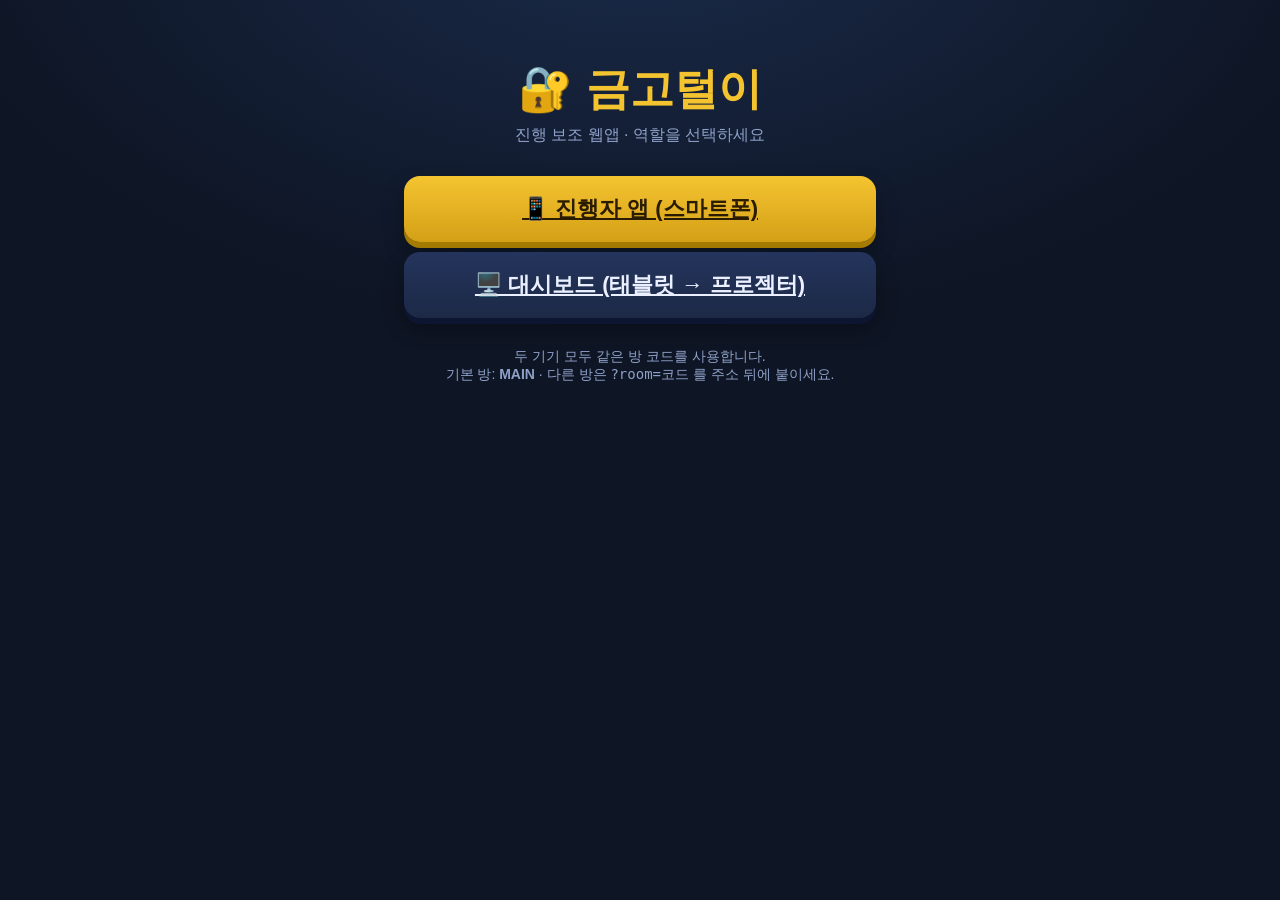
==== index.html @ 3f643b49 "금고털이 진행 보조 웹앱 (앱1 폰 + 앱2 대시보드, Firebase 동기화)" ====
<!DOCTYPE html>
<html lang="ko">
<head>
  <meta charset="UTF-8" />
  <meta name="viewport" content="width=device-width, initial-scale=1.0, maximum-scale=1.0, user-scalable=no" />
  <title>금고털이</title>
  <link rel="stylesheet" href="css/style.css" />
</head>
<body>
  <div class="landing">
    <h1>🔐 금고털이</h1>
    <p>진행 보조 웹앱 · 역할을 선택하세요</p>
    <a class="btn" href="app1.html">📱 진행자 앱 (스마트폰)</a>
    <a class="btn secondary" href="app2.html">🖥️ 대시보드 (태블릿 → 프로젝터)</a>
    <p style="margin-top:30px; font-size:14px;">두 기기 모두 같은 방 코드를 사용합니다.<br/>기본 방: <b>MAIN</b> · 다른 방은 <code>?room=코드</code> 를 주소 뒤에 붙이세요.</p>
  </div>
</body>
</html>
---- css/style.css ----
:root {
  --gold: #f4c430;
  --gold-deep: #d4a017;
  --bg: #0e1524;
  --bg2: #16203a;
  --panel: #1c2946;
  --panel2: #24345c;
  --line: #33447a;
  --text: #eaf0ff;
  --muted: #8fa0c8;
  --danger: #ff5d6c;
  --success: #34d399;
  --robber: #b06bff;
}

* { box-sizing: border-box; margin: 0; padding: 0; }
html, body { height: 100%; }
body {
  font-family: "Pretendard", "Malgun Gothic", "Apple SD Gothic Neo", sans-serif;
  background: radial-gradient(1200px 700px at 50% -10%, #1a2b4a 0%, var(--bg) 60%), var(--bg);
  color: var(--text);
  -webkit-tap-highlight-color: transparent;
}

/* ── 공통 ─────────────────────────────── */
.btn {
  display: block; width: 100%;
  padding: 18px; margin: 10px 0;
  font-size: 20px; font-weight: 700;
  border: none; border-radius: 16px;
  background: linear-gradient(180deg, var(--gold) 0%, var(--gold-deep) 100%);
  color: #2a1c00; cursor: pointer;
  box-shadow: 0 6px 0 #a67c00, 0 10px 20px rgba(0,0,0,.35);
  transition: transform .05s ease;
}
.btn:active { transform: translateY(3px); box-shadow: 0 3px 0 #a67c00; }
.btn.secondary {
  background: linear-gradient(180deg, var(--panel2), var(--panel));
  color: var(--text); box-shadow: 0 6px 0 #0d1630, 0 10px 20px rgba(0,0,0,.35);
}
.btn.danger { background: linear-gradient(180deg, #ff7a86, var(--danger)); color: #3a0007; box-shadow: 0 6px 0 #8f0010; }
.btn.ghost { background: transparent; border: 2px solid var(--line); color: var(--muted); box-shadow: none; font-size: 16px; padding: 12px; }
.btn:disabled { opacity: .4; box-shadow: none; cursor: not-allowed; }

.card { background: var(--panel); border: 1px solid var(--line); border-radius: 18px; padding: 18px; margin: 12px 0; }
.tag { display:inline-block; padding: 4px 12px; border-radius: 999px; font-size: 13px; font-weight: 700; background: var(--panel2); color: var(--muted); }
.muted { color: var(--muted); }
.center { text-align: center; }

/* ── 앱1 (스마트폰 세로) ─────────────────── */
.phone {
  max-width: 480px; margin: 0 auto; min-height: 100vh;
  padding: 18px 18px 40px; display: flex; flex-direction: column;
}
.phone .topbar { display:flex; justify-content: space-between; align-items:center; margin-bottom: 8px; }
.phone .topbar .round { font-weight: 800; color: var(--gold); }
.phone h1 { font-size: 22px; margin: 6px 0 2px; }
.phone .big-name {
  font-size: 40px; font-weight: 900; text-align: center;
  padding: 30px 10px; color: var(--gold);
  text-shadow: 0 2px 20px rgba(244,196,48,.35);
}
.phone .vault-count { font-size: 18px; text-align:center; color: var(--muted); }
.phone .vault-count b { font-size: 30px; color: var(--text); }

/* 슬라이더 */
.slider-wrap { text-align:center; padding: 10px 0; }
.slider-value { font-size: 72px; font-weight: 900; color: var(--gold); line-height: 1; }
.slider-value span { font-size: 24px; color: var(--muted); }
input[type=range] {
  -webkit-appearance: none; width: 100%; height: 14px; border-radius: 999px;
  background: linear-gradient(90deg, var(--gold) var(--pct,0%), var(--panel2) var(--pct,0%));
  margin: 24px 0;
}
input[type=range]::-webkit-slider-thumb {
  -webkit-appearance: none; width: 44px; height: 44px; border-radius: 50%;
  background: radial-gradient(circle at 35% 30%, #fff6cf, var(--gold-deep));
  border: 3px solid #fff; box-shadow: 0 4px 12px rgba(0,0,0,.5); cursor: pointer;
}

/* 이름 입력 목록 */
.name-row { display:flex; gap:8px; margin:8px 0; align-items:center; }
.name-row input {
  flex:1; padding:14px; font-size:17px; border-radius:12px;
  border:1px solid var(--line); background: var(--bg2); color: var(--text);
}
.name-row .idx { width: 28px; text-align:center; color: var(--muted); font-weight:700; }
.name-row button { width:44px; height:44px; border-radius:12px; border:none; background:var(--panel2); color:var(--danger); font-size:22px; cursor:pointer; }
.field { display:flex; justify-content:space-between; align-items:center; margin:10px 0; }
.field label { color: var(--muted); }
.field input { width: 110px; padding:12px; font-size:18px; text-align:center; border-radius:12px; border:1px solid var(--line); background: var(--bg2); color: var(--text); }

/* 강탈 대상 버튼 그리드 */
.target-grid { display:grid; grid-template-columns: 1fr 1fr; gap:10px; margin-top: 12px; }
.target-grid .btn { margin:0; font-size:18px; padding:16px 8px; }

/* 결과/공개 배너 */
.reveal { text-align:center; padding: 20px; }
.reveal .who { font-size: 34px; font-weight:900; color: var(--robber); margin:8px 0; }
.result-badge { font-size: 26px; font-weight:900; padding: 14px; border-radius: 14px; margin: 14px 0; }
.result-badge.ok { background: rgba(52,211,153,.15); color: var(--success); border:1px solid var(--success); }
.result-badge.no { background: rgba(255,93,108,.15); color: var(--danger); border:1px solid var(--danger); }
.chip-list { display:flex; flex-wrap:wrap; gap:8px; justify-content:center; margin-top:10px; }
.chip { padding:8px 14px; border-radius:999px; background:var(--panel2); font-weight:700; }

/* 엿보기 타임라인 */
.timeline { display:flex; align-items:center; flex-wrap:wrap; gap:2px; justify-content:center; padding:16px 0; }
.timeline .node { padding:8px 10px; background:var(--panel2); border-radius:10px; font-weight:700; font-size:14px; }
.timeline .gap { width:26px; height:36px; border-radius:8px; border:2px dashed var(--line); background:transparent; cursor:pointer; }
.timeline .gap.active { background: var(--gold); border-color: var(--gold); }
.peek-result { text-align:center; font-size:20px; margin-top:10px; }
.peek-result b { font-size:40px; color: var(--gold); display:block; }

/* ── 앱2 (대시보드 가로) ─────────────────── */
.dash { min-height:100vh; padding: 24px 32px; display:flex; flex-direction:column; }
.dash-header { display:flex; justify-content:space-between; align-items:flex-end; margin-bottom:14px; }
.dash-title { font-size: 30px; font-weight:900; color: var(--gold); }
.dash-round { font-size: 22px; color: var(--muted); }
.order-strip { display:flex; gap:10px; align-items:center; flex-wrap:wrap; padding:14px 18px; background:var(--panel); border-radius:16px; margin-bottom:16px; border:1px solid var(--line); }
.order-strip .lbl { color:var(--muted); font-weight:700; margin-right:6px; }
.order-strip .seq { display:flex; align-items:center; gap:10px; font-size:22px; font-weight:800; }
.order-strip .seq .p { padding:6px 14px; background:var(--panel2); border-radius:10px; }
.order-strip .seq .arrow { color:var(--muted); }

.dash-body { flex:1; display:grid; grid-template-columns: 1.4fr 1fr; gap:18px; min-height:0; }
.score-panel, .event-panel { background:var(--panel); border:1px solid var(--line); border-radius:18px; padding:18px; overflow:auto; }
.panel-h { font-size:20px; font-weight:800; margin-bottom:12px; color:var(--muted); }

table.score { width:100%; border-collapse: collapse; font-size:18px; }
table.score th, table.score td { padding:10px 8px; text-align:center; border-bottom:1px solid var(--line); }
table.score th { color:var(--muted); font-size:15px; position:sticky; top:0; background:var(--panel); }
table.score td.name { text-align:left; font-weight:800; }
table.score td.total { font-weight:900; color:var(--gold); font-size:22px; }
table.score tr.lead td { background: rgba(244,196,48,.08); }
table.score .rank { color:var(--muted); width:36px; }
table.score .curcol { background: rgba(244,196,48,.06); }

.event-big { text-align:center; padding:20px 0; }
.event-big .k { color:var(--muted); font-size:20px; }
.event-big .v { font-size:52px; font-weight:900; margin-top:6px; }
.event-big .v.robber { color: var(--robber); }
.event-big .v.ok { color: var(--success); }
.event-big .v.no { color: var(--danger); }
.event-list { display:flex; flex-wrap:wrap; gap:12px; justify-content:center; margin-top:14px; }
.event-list .chip { font-size:22px; padding:12px 20px; }

.winner-screen { flex:1; display:flex; flex-direction:column; align-items:center; justify-content:center; text-align:center; }
.winner-screen .crown { font-size:80px; }
.winner-screen .wname { font-size:96px; font-weight:900; color:var(--gold); text-shadow:0 4px 40px rgba(244,196,48,.5); }
.winner-screen .wsub { font-size:28px; color:var(--muted); margin-top:10px; }

.waiting { flex:1; display:flex; align-items:center; justify-content:center; color:var(--muted); font-size:26px; }

/* ── 랜딩 ─────────────────────────────── */
.landing { max-width:520px; margin:0 auto; padding:60px 24px; text-align:center; }
.landing h1 { font-size:44px; color:var(--gold); margin-bottom:6px; }
.landing p { color:var(--muted); margin-bottom:30px; }
.landing .btn { font-size:22px; }
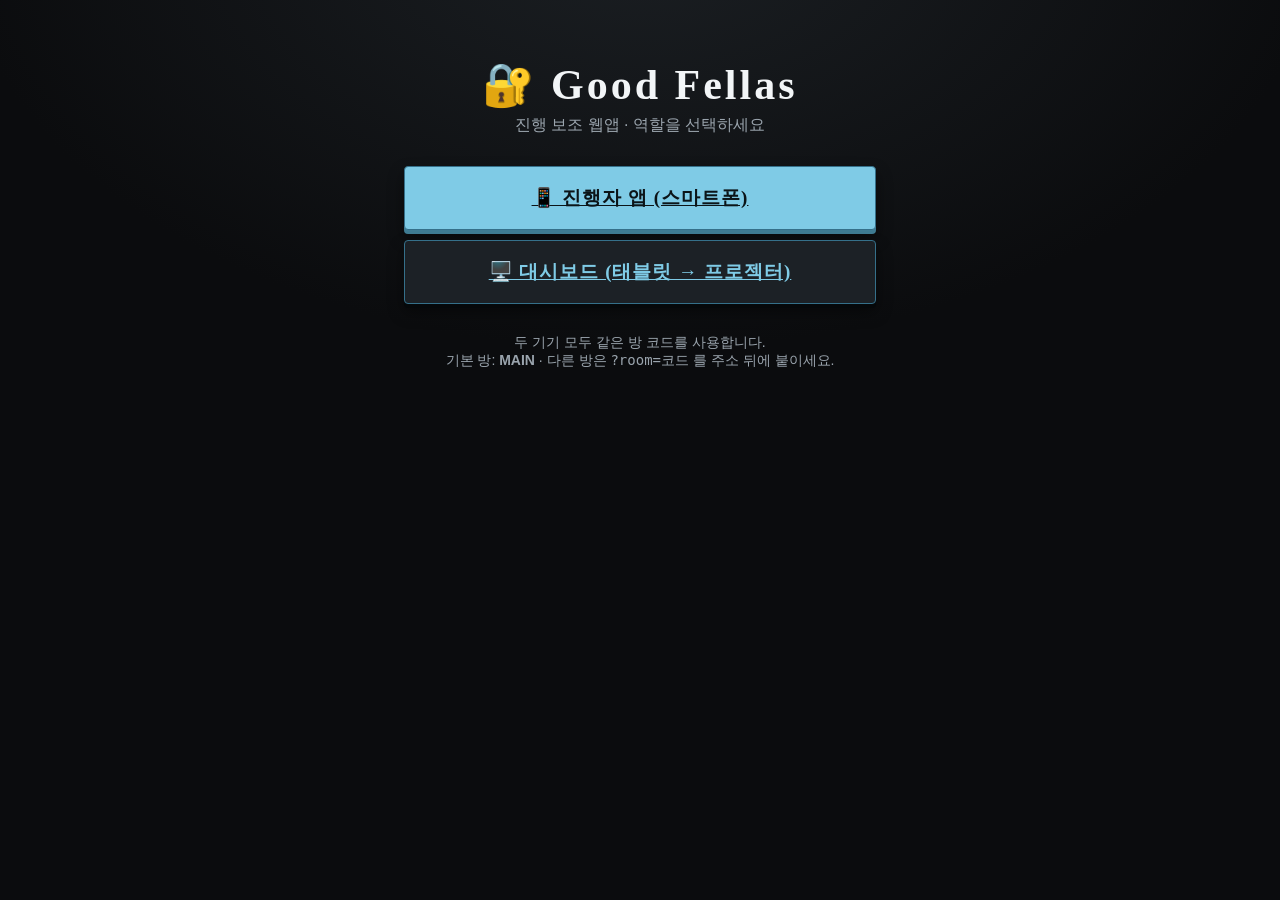
==== commit 03061573: "앱 표시 게임명을 'Good Fellas'로 변경 (v=8)" ====
--- a/index.html
+++ b/index.html
@@ -3,12 +3,12 @@
 <head>
   <meta charset="UTF-8" />
   <meta name="viewport" content="width=device-width, initial-scale=1.0, maximum-scale=1.0, user-scalable=no" />
-  <title>금고털이</title>
+  <title>Good Fellas</title>
   <link rel="stylesheet" href="css/style.css" />
 </head>
 <body>
   <div class="landing">
-    <h1>🔐 금고털이</h1>
+    <h1>🔐 Good Fellas</h1>
     <p>진행 보조 웹앱 · 역할을 선택하세요</p>
     <a class="btn" href="app1.html">📱 진행자 앱 (스마트폰)</a>
     <a class="btn secondary" href="app2.html">🖥️ 대시보드 (태블릿 → 프로젝터)</a>
--- a/css/style.css
+++ b/css/style.css
@@ -1,49 +1,54 @@
 :root {
-  --gold: #f4c430;
-  --gold-deep: #d4a017;
-  --bg: #0e1524;
-  --bg2: #16203a;
-  --panel: #1c2946;
-  --panel2: #24345c;
-  --line: #33447a;
-  --text: #eaf0ff;
-  --muted: #8fa0c8;
-  --danger: #ff5d6c;
-  --success: #34d399;
-  --robber: #b06bff;
+  --accent: #7fcbe6;
+  --accent-deep: #5aa9c6;
+  --accent-dim: #2f5a70;
+  --bg: #0b0c0e;
+  --bg2: #111316;
+  --panel: #15191d;
+  --panel2: #1c2126;
+  --line: #2a3238;
+  --line-accent: #35708a;
+  --text: #f2f5f7;
+  --muted: #9aa4ad;
+  --danger: #d24b4b;
+  --danger-soft: #e8706f;
+  --success: #7fcbe6;
+  --robber: #e0524f;
 }
 
 * { box-sizing: border-box; margin: 0; padding: 0; }
 html, body { height: 100%; }
 body {
   font-family: "Pretendard", "Malgun Gothic", "Apple SD Gothic Neo", sans-serif;
-  background: radial-gradient(1200px 700px at 50% -10%, #1a2b4a 0%, var(--bg) 60%), var(--bg);
+  background: radial-gradient(1100px 680px at 50% -8%, #1b1f23 0%, var(--bg) 62%), var(--bg);
   color: var(--text);
   -webkit-tap-highlight-color: transparent;
 }
+
+.serif { font-family: Georgia, "Batangche", "Nanum Myeongjo", serif; }
 
 /* ── 공통 ─────────────────────────────── */
 .btn {
   display: block; width: 100%;
   padding: 18px; margin: 10px 0;
-  font-size: 20px; font-weight: 700;
-  border: none; border-radius: 16px;
-  background: linear-gradient(180deg, var(--gold) 0%, var(--gold-deep) 100%);
-  color: #2a1c00; cursor: pointer;
-  box-shadow: 0 6px 0 #a67c00, 0 10px 20px rgba(0,0,0,.35);
+  font-family: Georgia, "Batangche", "Nanum Myeongjo", serif;
+  font-size: 19px; font-weight: 700; letter-spacing: 1px;
+  border: 1px solid var(--line-accent); border-radius: 4px;
+  background: var(--accent); color: #0b1418; cursor: pointer;
+  box-shadow: 0 4px 0 #3f7c93, 0 8px 16px rgba(0,0,0,.45);
   transition: transform .05s ease;
 }
-.btn:active { transform: translateY(3px); box-shadow: 0 3px 0 #a67c00; }
+.btn:active { transform: translateY(3px); box-shadow: 0 1px 0 #3f7c93; }
 .btn.secondary {
-  background: linear-gradient(180deg, var(--panel2), var(--panel));
-  color: var(--text); box-shadow: 0 6px 0 #0d1630, 0 10px 20px rgba(0,0,0,.35);
-}
-.btn.danger { background: linear-gradient(180deg, #ff7a86, var(--danger)); color: #3a0007; box-shadow: 0 6px 0 #8f0010; }
-.btn.ghost { background: transparent; border: 2px solid var(--line); color: var(--muted); box-shadow: none; font-size: 16px; padding: 12px; }
+  background: var(--panel2); color: var(--accent); border-color: var(--line-accent);
+  box-shadow: 0 4px 0 #05080a, 0 8px 16px rgba(0,0,0,.45);
+}
+.btn.danger { background: #2a1414; color: var(--danger-soft); border-color: var(--danger); box-shadow: 0 4px 0 #4a1414; }
+.btn.ghost { background: transparent; border: 1px solid var(--line); color: var(--muted); box-shadow: none; font-size: 15px; padding: 12px; letter-spacing: 0.5px; }
 .btn:disabled { opacity: .4; box-shadow: none; cursor: not-allowed; }
 
-.card { background: var(--panel); border: 1px solid var(--line); border-radius: 18px; padding: 18px; margin: 12px 0; }
-.tag { display:inline-block; padding: 4px 12px; border-radius: 999px; font-size: 13px; font-weight: 700; background: var(--panel2); color: var(--muted); }
+.card { background: var(--panel); border: 1px solid var(--line-accent); border-radius: 4px; padding: 18px; margin: 12px 0; }
+.tag { display:inline-block; padding: 4px 12px; border-radius: 2px; font-size: 12px; font-weight: 700; letter-spacing: 1px; background: var(--panel2); color: var(--accent); border: 1px solid var(--line-accent); }
 .muted { color: var(--muted); }
 .center { text-align: center; }
 
@@ -52,107 +57,145 @@
   max-width: 480px; margin: 0 auto; min-height: 100vh;
   padding: 18px 18px 40px; display: flex; flex-direction: column;
 }
-.phone .topbar { display:flex; justify-content: space-between; align-items:center; margin-bottom: 8px; }
-.phone .topbar .round { font-weight: 800; color: var(--gold); }
-.phone h1 { font-size: 22px; margin: 6px 0 2px; }
+.phone .topbar { display:flex; justify-content: space-between; align-items:center; gap:8px; margin-bottom: 8px; padding-bottom:10px; border-bottom:1px solid var(--line-accent); }
+.phone .topbar .round { font-family: Georgia, "Batangche", "Nanum Myeongjo", serif; font-weight: 700; letter-spacing:1px; color: var(--accent); flex:1; text-align:center; }
+.reset-x {
+  border:1px solid var(--line); background:transparent; color:var(--muted);
+  font-size:13px; font-weight:700; padding:6px 10px; border-radius:2px; cursor:pointer;
+}
+.reset-x:active { background:var(--panel2); color:var(--danger); }
+.phone h1 { font-family: Georgia, "Batangche", "Nanum Myeongjo", serif; font-size: 22px; margin: 6px 0 2px; letter-spacing:1px; color:var(--text); }
 .phone .big-name {
-  font-size: 40px; font-weight: 900; text-align: center;
-  padding: 30px 10px; color: var(--gold);
-  text-shadow: 0 2px 20px rgba(244,196,48,.35);
+  font-family: Georgia, "Batangche", "Nanum Myeongjo", serif;
+  font-size: 40px; font-weight: 700; text-align: center; letter-spacing:2px;
+  padding: 30px 10px; color: var(--text);
 }
 .phone .vault-count { font-size: 18px; text-align:center; color: var(--muted); }
-.phone .vault-count b { font-size: 30px; color: var(--text); }
+.phone .vault-count b { font-size: 30px; color: var(--accent); }
 
 /* 슬라이더 */
 .slider-wrap { text-align:center; padding: 10px 0; }
-.slider-value { font-size: 72px; font-weight: 900; color: var(--gold); line-height: 1; }
-.slider-value span { font-size: 24px; color: var(--muted); }
+.slider-value { font-family: Georgia, "Batangche", "Nanum Myeongjo", serif; font-size: 72px; font-weight: 700; color: var(--accent); line-height: 1; }
+.slider-value span { font-size: 24px; color: var(--muted); font-family:"Pretendard", sans-serif; }
 input[type=range] {
-  -webkit-appearance: none; width: 100%; height: 14px; border-radius: 999px;
-  background: linear-gradient(90deg, var(--gold) var(--pct,0%), var(--panel2) var(--pct,0%));
+  -webkit-appearance: none; width: 100%; height: 12px; border-radius: 2px;
+  background: linear-gradient(90deg, var(--accent) var(--pct,0%), var(--panel2) var(--pct,0%));
   margin: 24px 0;
 }
 input[type=range]::-webkit-slider-thumb {
-  -webkit-appearance: none; width: 44px; height: 44px; border-radius: 50%;
-  background: radial-gradient(circle at 35% 30%, #fff6cf, var(--gold-deep));
-  border: 3px solid #fff; box-shadow: 0 4px 12px rgba(0,0,0,.5); cursor: pointer;
+  -webkit-appearance: none; width: 40px; height: 40px; border-radius: 50%;
+  background: var(--text);
+  border: 3px solid var(--accent); box-shadow: 0 4px 12px rgba(0,0,0,.5); cursor: pointer;
 }
 
 /* 이름 입력 목록 */
 .name-row { display:flex; gap:8px; margin:8px 0; align-items:center; }
 .name-row input {
-  flex:1; padding:14px; font-size:17px; border-radius:12px;
+  flex:1; padding:14px; font-size:17px; border-radius:2px;
   border:1px solid var(--line); background: var(--bg2); color: var(--text);
 }
 .name-row .idx { width: 28px; text-align:center; color: var(--muted); font-weight:700; }
-.name-row button { width:44px; height:44px; border-radius:12px; border:none; background:var(--panel2); color:var(--danger); font-size:22px; cursor:pointer; }
+.name-row button { width:44px; height:44px; border-radius:2px; border:1px solid var(--line); background:var(--panel2); color:var(--danger); font-size:22px; cursor:pointer; }
 .field { display:flex; justify-content:space-between; align-items:center; margin:10px 0; }
 .field label { color: var(--muted); }
-.field input { width: 110px; padding:12px; font-size:18px; text-align:center; border-radius:12px; border:1px solid var(--line); background: var(--bg2); color: var(--text); }
+.field input { width: 110px; padding:12px; font-size:18px; text-align:center; border-radius:2px; border:1px solid var(--line); background: var(--bg2); color: var(--text); }
 
 /* 강탈 대상 버튼 그리드 */
 .target-grid { display:grid; grid-template-columns: 1fr 1fr; gap:10px; margin-top: 12px; }
-.target-grid .btn { margin:0; font-size:18px; padding:16px 8px; }
+.target-grid .btn { margin:0; font-size:17px; padding:16px 8px; }
 
 /* 결과/공개 배너 */
 .reveal { text-align:center; padding: 20px; }
-.reveal .who { font-size: 34px; font-weight:900; color: var(--robber); margin:8px 0; }
-.result-badge { font-size: 26px; font-weight:900; padding: 14px; border-radius: 14px; margin: 14px 0; }
-.result-badge.ok { background: rgba(52,211,153,.15); color: var(--success); border:1px solid var(--success); }
-.result-badge.no { background: rgba(255,93,108,.15); color: var(--danger); border:1px solid var(--danger); }
+.reveal .who { font-family: Georgia, "Batangche", "Nanum Myeongjo", serif; font-size: 34px; font-weight:700; letter-spacing:2px; color: var(--robber); margin:8px 0; }
+.result-badge { font-family: Georgia, "Batangche", "Nanum Myeongjo", serif; font-size: 24px; font-weight:700; letter-spacing:1px; padding: 14px; border-radius: 2px; margin: 14px 0; }
+.result-badge.ok { background: rgba(127,203,230,.12); color: var(--accent); border:1px solid var(--accent); }
+.result-badge.no { background: rgba(210,75,75,.12); color: var(--danger-soft); border:1px solid var(--danger); }
 .chip-list { display:flex; flex-wrap:wrap; gap:8px; justify-content:center; margin-top:10px; }
-.chip { padding:8px 14px; border-radius:999px; background:var(--panel2); font-weight:700; }
-
-/* 엿보기 타임라인 */
-.timeline { display:flex; align-items:center; flex-wrap:wrap; gap:2px; justify-content:center; padding:16px 0; }
-.timeline .node { padding:8px 10px; background:var(--panel2); border-radius:10px; font-weight:700; font-size:14px; }
-.timeline .gap { width:26px; height:36px; border-radius:8px; border:2px dashed var(--line); background:transparent; cursor:pointer; }
-.timeline .gap.active { background: var(--gold); border-color: var(--gold); }
-.peek-result { text-align:center; font-size:20px; margin-top:10px; }
-.peek-result b { font-size:40px; color: var(--gold); display:block; }
+.chip { padding:8px 14px; border-radius:2px; background:var(--panel2); border:1px solid var(--line); font-weight:700; }
+
+/* 엿보기 세로 타임라인 */
+.vtimeline { display:flex; flex-direction:column; align-items:center; padding:6px 0; }
+.vnode {
+  width:70%; max-width:300px; text-align:center; padding:14px 10px;
+  background:var(--panel2); border:1px solid var(--line); border-radius:2px; font-weight:700; font-size:20px;
+}
+.vnode.me { background:var(--panel); border:1px solid var(--accent); color:var(--accent); }
+.vgap {
+  all:unset; cursor:pointer; height:60px; width:70%; max-width:300px;
+  display:flex; align-items:center; justify-content:center; position:relative;
+}
+.vgap .line { width:4px; height:100%; background:var(--line); border-radius:2px; transition:all .1s; }
+.vgap.active .line { background:var(--accent); width:6px; }
+/* 선 중앙의 원형 터치 버튼 */
+.vgap .dot {
+  position:absolute; left:50%; top:50%; transform:translate(-50%,-50%);
+  width:34px; height:34px; border-radius:50%;
+  background:var(--panel2); border:2px solid var(--accent-deep);
+  display:flex; align-items:center; justify-content:center;
+  box-shadow:0 3px 10px rgba(0,0,0,.4); transition:all .1s;
+}
+.vgap .dot::after { content:"＋"; color:var(--accent); font-size:20px; font-weight:800; line-height:1; }
+.vgap:active .dot { transform:translate(-50%,-50%) scale(.88); }
+.vgap.active .dot { background:var(--accent); border-color:var(--accent); box-shadow:0 0 12px rgba(127,203,230,.6); }
+.vgap.active .dot::after { content:"✓"; color:#0b1418; }
+/* 한 시점 확인 후 나머지 버튼 잠금 */
+.vgap:disabled { cursor:default; opacity:.3; }
+.vgap.locked .dot { border-color:var(--line); box-shadow:none; }
+.vgap.locked .dot::after { content:"🔒"; color:var(--muted); font-size:13px; }
+.vgap .vbadge {
+  position:absolute; left:calc(50% + 30px); white-space:nowrap;
+  background:var(--accent); color:#0b1418; font-weight:800;
+  padding:8px 16px; border-radius:2px; font-size:16px;
+  box-shadow:0 4px 14px rgba(0,0,0,.4);
+}
+.vgap .vbadge b { font-size:24px; }
 
 /* ── 앱2 (대시보드 가로) ─────────────────── */
 .dash { min-height:100vh; padding: 24px 32px; display:flex; flex-direction:column; }
-.dash-header { display:flex; justify-content:space-between; align-items:flex-end; margin-bottom:14px; }
-.dash-title { font-size: 30px; font-weight:900; color: var(--gold); }
-.dash-round { font-size: 22px; color: var(--muted); }
-.order-strip { display:flex; gap:10px; align-items:center; flex-wrap:wrap; padding:14px 18px; background:var(--panel); border-radius:16px; margin-bottom:16px; border:1px solid var(--line); }
-.order-strip .lbl { color:var(--muted); font-weight:700; margin-right:6px; }
-.order-strip .seq { display:flex; align-items:center; gap:10px; font-size:22px; font-weight:800; }
-.order-strip .seq .p { padding:6px 14px; background:var(--panel2); border-radius:10px; }
-.order-strip .seq .arrow { color:var(--muted); }
+.dash-header { display:flex; justify-content:space-between; align-items:flex-end; margin-bottom:14px; padding-bottom:14px; border-bottom: 2px solid var(--accent); }
+.dash-title { font-family: Georgia, "Batangche", "Nanum Myeongjo", serif; font-size: 32px; font-weight:700; letter-spacing:3px; color: var(--text); }
+.dash-round { font-family: Georgia, "Batangche", "Nanum Myeongjo", serif; font-size: 20px; letter-spacing:1px; color: var(--accent); }
+.order-strip { display:flex; gap:10px; align-items:center; flex-wrap:wrap; padding:14px 18px; background:var(--panel); border-radius:4px; margin-bottom:16px; border:1px solid var(--line-accent); }
+.order-strip .lbl { color:var(--muted); font-weight:700; letter-spacing:2px; font-size:12px; margin-right:6px; }
+.order-strip .seq { display:flex; align-items:center; gap:10px; font-size:20px; font-weight:700; }
+.order-strip .seq .p { padding:6px 14px; background:var(--panel2); border:1px solid var(--line); border-radius:2px; color:var(--text); }
+.order-strip .seq .arrow { color:var(--accent); }
 
 .dash-body { flex:1; display:grid; grid-template-columns: 1.4fr 1fr; gap:18px; min-height:0; }
-.score-panel, .event-panel { background:var(--panel); border:1px solid var(--line); border-radius:18px; padding:18px; overflow:auto; }
-.panel-h { font-size:20px; font-weight:800; margin-bottom:12px; color:var(--muted); }
+.score-panel, .event-panel { background:var(--panel); border:1px solid var(--line-accent); border-radius:4px; padding:18px; overflow:auto; }
+.panel-h { font-family: Georgia, "Batangche", "Nanum Myeongjo", serif; font-size:18px; font-weight:700; letter-spacing:2px; margin-bottom:12px; color:var(--accent); }
 
 table.score { width:100%; border-collapse: collapse; font-size:18px; }
 table.score th, table.score td { padding:10px 8px; text-align:center; border-bottom:1px solid var(--line); }
-table.score th { color:var(--muted); font-size:15px; position:sticky; top:0; background:var(--panel); }
-table.score td.name { text-align:left; font-weight:800; }
-table.score td.total { font-weight:900; color:var(--gold); font-size:22px; }
-table.score tr.lead td { background: rgba(244,196,48,.08); }
+table.score th { color:var(--muted); font-size:13px; letter-spacing:1px; position:sticky; top:0; background:var(--panel); }
+table.score td.name { text-align:left; font-weight:700; color:var(--text); }
+table.score td.total { font-family: Georgia, "Batangche", "Nanum Myeongjo", serif; font-weight:700; color:var(--accent); font-size:22px; }
+table.score tr.lead td { background: rgba(127,203,230,.06); }
+table.score s.struck { color: var(--danger-soft); text-decoration: line-through; text-decoration-thickness: 2px; opacity:.9; }
+table.score .mk { font-size:15px; }
+.score-legend { display:flex; gap:16px; flex-wrap:wrap; margin-top:12px; color:var(--muted); font-size:13px; }
+.score-legend s.struck { color:var(--danger-soft); }
 table.score .rank { color:var(--muted); width:36px; }
-table.score .curcol { background: rgba(244,196,48,.06); }
+table.score .curcol { background: rgba(127,203,230,.05); }
 
 .event-big { text-align:center; padding:20px 0; }
-.event-big .k { color:var(--muted); font-size:20px; }
-.event-big .v { font-size:52px; font-weight:900; margin-top:6px; }
+.event-big .k { color:var(--muted); font-size:13px; letter-spacing:2px; }
+.event-big .v { font-family: Georgia, "Batangche", "Nanum Myeongjo", serif; font-size:44px; font-weight:700; letter-spacing:1px; margin-top:6px; color:var(--text); }
 .event-big .v.robber { color: var(--robber); }
-.event-big .v.ok { color: var(--success); }
-.event-big .v.no { color: var(--danger); }
+.event-big .v.ok { color: var(--accent); }
+.event-big .v.no { color: var(--danger-soft); }
 .event-list { display:flex; flex-wrap:wrap; gap:12px; justify-content:center; margin-top:14px; }
-.event-list .chip { font-size:22px; padding:12px 20px; }
+.event-list .chip { font-size:20px; padding:12px 20px; }
 
 .winner-screen { flex:1; display:flex; flex-direction:column; align-items:center; justify-content:center; text-align:center; }
-.winner-screen .crown { font-size:80px; }
-.winner-screen .wname { font-size:96px; font-weight:900; color:var(--gold); text-shadow:0 4px 40px rgba(244,196,48,.5); }
-.winner-screen .wsub { font-size:28px; color:var(--muted); margin-top:10px; }
-
-.waiting { flex:1; display:flex; align-items:center; justify-content:center; color:var(--muted); font-size:26px; }
+.winner-screen .crown { font-size:64px; filter: grayscale(1) brightness(1.4); }
+.winner-screen .wname { font-family: Georgia, "Batangche", "Nanum Myeongjo", serif; font-size:88px; font-weight:700; letter-spacing:4px; color:var(--accent); }
+.winner-screen .wsub { font-size:26px; color:var(--muted); margin-top:10px; letter-spacing:1px; }
+
+.waiting { flex:1; display:flex; align-items:center; justify-content:center; color:var(--muted); font-size:24px; font-family: Georgia, "Batangche", "Nanum Myeongjo", serif; letter-spacing:1px; }
 
 /* ── 랜딩 ─────────────────────────────── */
 .landing { max-width:520px; margin:0 auto; padding:60px 24px; text-align:center; }
-.landing h1 { font-size:44px; color:var(--gold); margin-bottom:6px; }
+.landing h1 { font-family: Georgia, "Batangche", "Nanum Myeongjo", serif; font-size:42px; letter-spacing:3px; color:var(--text); margin-bottom:6px; }
 .landing p { color:var(--muted); margin-bottom:30px; }
-.landing .btn { font-size:22px; }
+.landing .btn { font-size:19px; }
